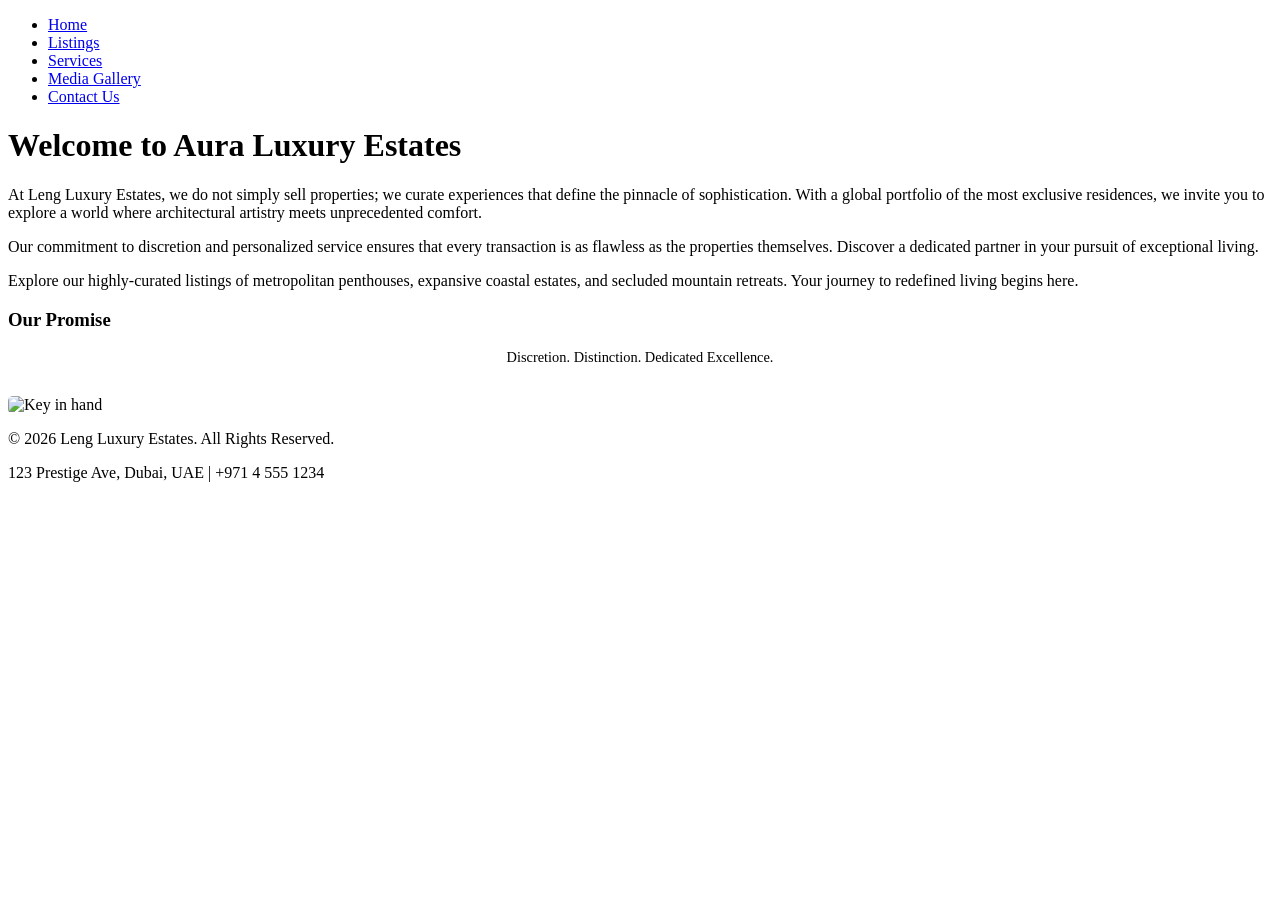
==== index.html @ ceaeecb3 "Refactor HTML structure and update metadata Updated the title and added a viewport meta tag. Changed" ====
<!DOCTYPE html>
<html lang="en">
<head>
    <meta charset="UTF-8">
    <meta name="viewport" content="width=device-width, initial-scale=1.0">
    <title> Leng Luxury Estates | Defined Living</title>
    <link rel="stylesheet" href="style.css">
</head>
<body>

    <nav>
        <ul>
            <li><a href="index.html">Home</a></li>
            <li><a href="listings.html">Listings</a></li>
            <li><a href="services.html">Services</a></li>
            <li><a href="gallery.html">Media Gallery</a></li>
            <li><a href="contact.html">Contact Us</a></li>
        </ul>
    </nav>

    <div class="header-banner"></div>

    <div class="main-container">
        <div class="two-column-layout">
            
            <div class="main-column">
                <h1>Welcome to Aura Luxury Estates</h1>
                
                <p class="formatted-paragraph">At Leng Luxury Estates, we do not simply sell properties; we curate experiences that define the pinnacle of sophistication. With a global portfolio of the most exclusive residences, we invite you to explore a world where architectural artistry meets unprecedented comfort.</p>
                <p class="formatted-paragraph">Our commitment to discretion and personalized service ensures that every transaction is as flawless as the properties themselves. Discover a dedicated partner in your pursuit of exceptional living.</p>
                
                <p class="formatted-paragraph">Explore our highly-curated listings of metropolitan penthouses, expansive coastal estates, and secluded mountain retreats. Your journey to redefined living begins here.</p>
            </div>
            
            <div class="sidebar-column">
                <h3>Our Promise</h3>
                <p style="color: var(--text-secondary); text-align: center; font-size: 0.9em;">Discretion. Distinction. Dedicated Excellence.</p>
                <img src="https://placehold.co/300x200/1a1a1a/c4a77d?text=Key+to+Aura" alt="Key in hand" style="width: 100%; border-radius: 5px; margin-top: 15px;">
            </div>
        </div>
    </div>

    <footer>
        <div class="footer-content">
            <p>&copy; 2026 Leng Luxury Estates. All Rights Reserved.</p>
            <p>123 Prestige Ave, Dubai, UAE | +971 4 555 1234</p>
        </div>
    </footer>

</body>
</html>
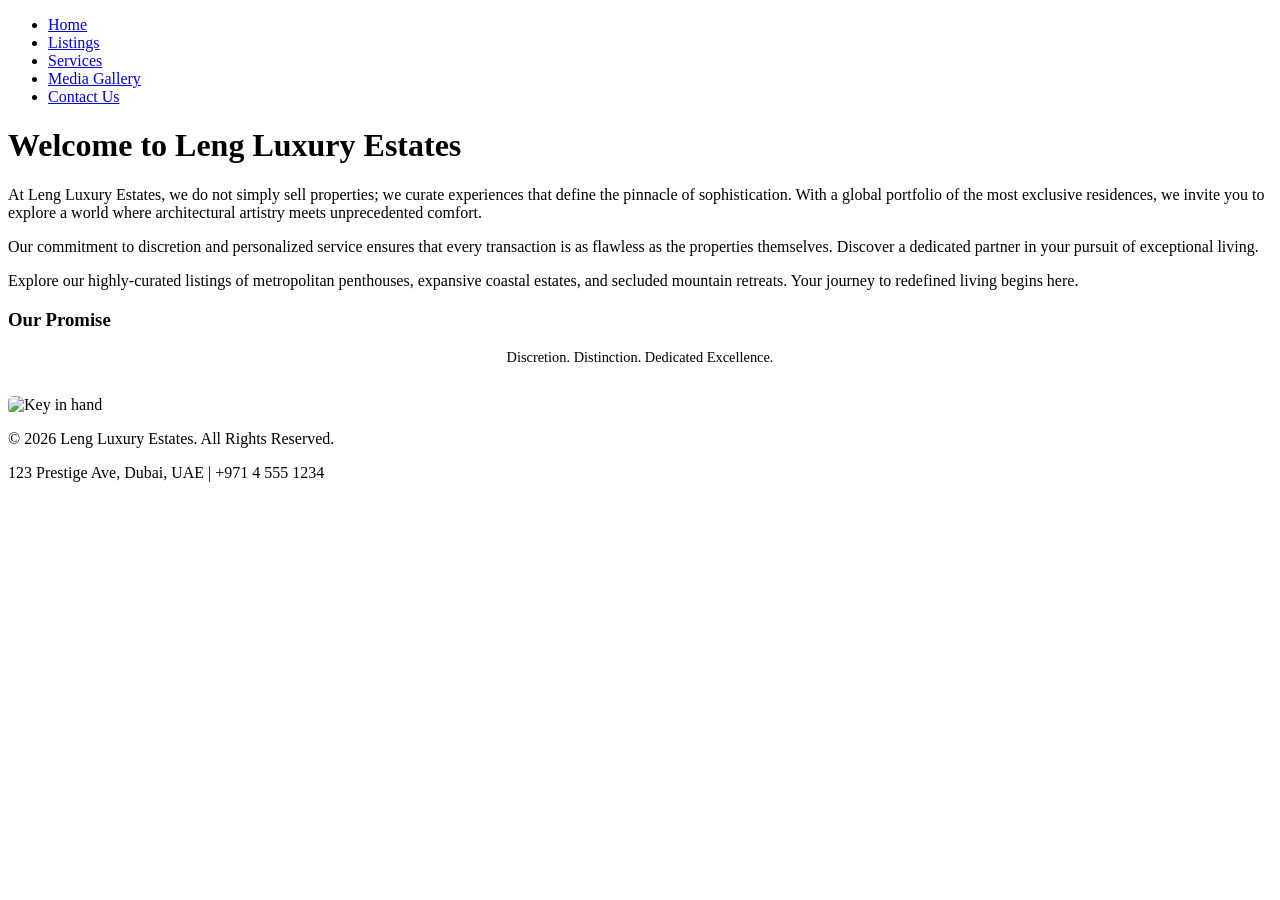
==== commit 0ead469e: "Update header text from 'Aura' to 'Leng' Luxury Estates" ====
--- a/index.html
+++ b/index.html
@@ -24,7 +24,7 @@
         <div class="two-column-layout">
             
             <div class="main-column">
-                <h1>Welcome to Aura Luxury Estates</h1>
+                <h1>Welcome to Leng Luxury Estates</h1>
                 
                 <p class="formatted-paragraph">At Leng Luxury Estates, we do not simply sell properties; we curate experiences that define the pinnacle of sophistication. With a global portfolio of the most exclusive residences, we invite you to explore a world where architectural artistry meets unprecedented comfort.</p>
                 <p class="formatted-paragraph">Our commitment to discretion and personalized service ensures that every transaction is as flawless as the properties themselves. Discover a dedicated partner in your pursuit of exceptional living.</p>
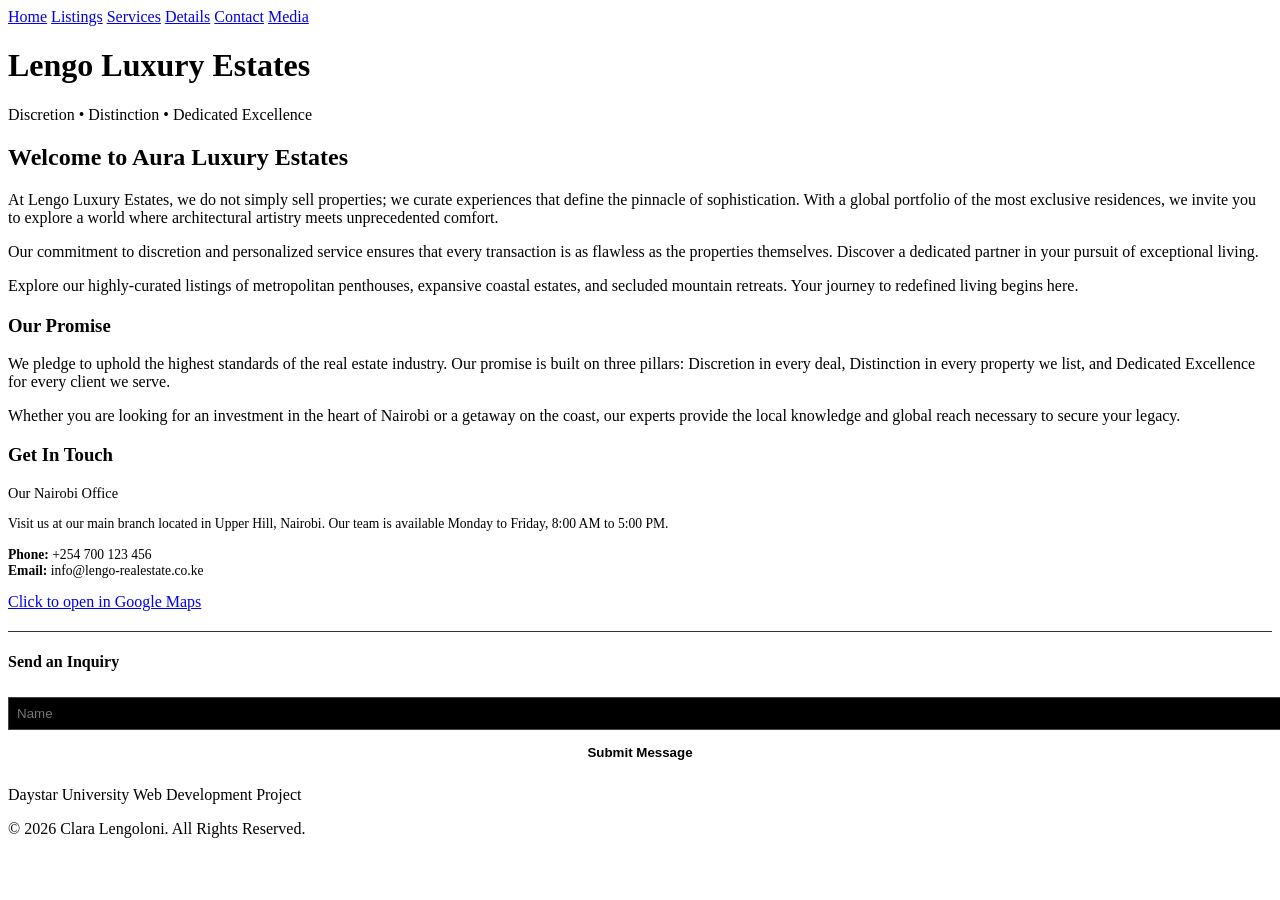
==== commit 0ed16b5d: "Refactor index.html for Lengo Luxury Estates Updated the title and navigation structure, modified he" ====
--- a/index.html
+++ b/index.html
@@ -3,55 +3,70 @@
 <head>
     <meta charset="UTF-8">
     <meta name="viewport" content="width=device-width, initial-scale=1.0">
-    <title> Leng Luxury Estates | Defined Living</title>
+    <title>Lengo Luxury Estates | Home</title>
     <link rel="stylesheet" href="style.css">
 </head>
 <body>
 
-    <nav>
-        <ul>
-            <li><a href="index.html">Home</a></li>
-            <li><a href="listings.html">Listings</a></li>
-            <li><a href="services.html">Services</a></li>
-            <li><a href="gallery.html">Media Gallery</a></li>
-            <li><a href="contact.html">Contact Us</a></li>
-        </ul>
+    <nav class="navbar">
+        <a href="index.html">Home</a>
+        <a href="listings.html">Listings</a>
+        <a href="services.html">Services</a>
+        <a href="gallery.html">Details</a> 
+        <a href="contact.html">Contact</a>
+        <a href="media.html">Media</a>
     </nav>
 
-    <div class="header-banner"></div>
+    <header class="hero-banner">
+        <h1>Lengo Luxury Estates</h1>
+        <p>Discretion • Distinction • Dedicated Excellence</p>
+    </header>
 
-    <div class="main-container">
-        <div class="two-column-layout">
+    <div class="container">
+        <div class="two-column">
             
-            <div class="main-column">
-                <h1>Welcome to Leng Luxury Estates</h1>
+            <main class="main-content">
+                <h2 style="color: var(--gold);">Welcome to Aura Luxury Estates</h2>
                 
-                <p class="formatted-paragraph">At Leng Luxury Estates, we do not simply sell properties; we curate experiences that define the pinnacle of sophistication. With a global portfolio of the most exclusive residences, we invite you to explore a world where architectural artistry meets unprecedented comfort.</p>
-                <p class="formatted-paragraph">Our commitment to discretion and personalized service ensures that every transaction is as flawless as the properties themselves. Discover a dedicated partner in your pursuit of exceptional living.</p>
+                <p class="prose">At Lengo Luxury Estates, we do not simply sell properties; we curate experiences that define the pinnacle of sophistication. With a global portfolio of the most exclusive residences, we invite you to explore a world where architectural artistry meets unprecedented comfort.</p>
                 
-                <p class="formatted-paragraph">Explore our highly-curated listings of metropolitan penthouses, expansive coastal estates, and secluded mountain retreats. Your journey to redefined living begins here.</p>
-            </div>
-            
-            <div class="sidebar-column">
-                <h3>Our Promise</h3>
-                <p style="color: var(--text-secondary); text-align: center; font-size: 0.9em;">Discretion. Distinction. Dedicated Excellence.</p>
-                <img src="https://placehold.co/300x200/1a1a1a/c4a77d?text=Key+to+Aura" alt="Key in hand" style="width: 100%; border-radius: 5px; margin-top: 15px;">
-            </div>
+                <p class="prose">Our commitment to discretion and personalized service ensures that every transaction is as flawless as the properties themselves. Discover a dedicated partner in your pursuit of exceptional living.</p>
+                
+                <p class="prose">Explore our highly-curated listings of metropolitan penthouses, expansive coastal estates, and secluded mountain retreats. Your journey to redefined living begins here.</p>
+                
+                <h3 style="color: var(--gold); margin-top: 20px;">Our Promise</h3>
+                <p class="prose">We pledge to uphold the highest standards of the real estate industry. Our promise is built on three pillars: Discretion in every deal, Distinction in every property we list, and Dedicated Excellence for every client we serve.</p>
+                
+                <p class="prose">Whether you are looking for an investment in the heart of Nairobi or a getaway on the coast, our experts provide the local knowledge and global reach necessary to secure your legacy.</p>
+            </main>
+
+            <aside class="sidebar">
+                <div class="card">
+                    <h3>Get In Touch</h3>
+                    <p style="font-size: 0.9rem; color: var(--gold);">Our Nairobi Office</p>
+                    <p style="font-size: 0.85rem; margin-bottom: 15px;">Visit us at our main branch located in Upper Hill, Nairobi. Our team is available Monday to Friday, 8:00 AM to 5:00 PM.</p>
+                    
+                    <p style="font-size: 0.85rem;"><strong>Phone:</strong> +254 700 123 456<br>
+                    <strong>Email:</strong> info@lengo-realestate.co.ke</p>
+                    
+                    <a href="https://maps.google.com" class="cta-link">Click to open in Google Maps</a>
+                    
+                    <hr style="margin: 20px 0; border: 0; border-top: 1px solid #333;">
+                    
+                    <h4>Send an Inquiry</h4>
+                    <form>
+                        <input type="text" placeholder="Name" style="width:100%; padding:8px; margin:5px 0; background:#000; border:1px solid #444; color:white;">
+                        <button type="submit" style="width:100%; background:var(--gold); border:none; padding:10px; cursor:pointer; font-weight:bold;">Submit Message</button>
+                    </form>
+                </div>
+            </aside>
         </div>
     </div>
 
     <footer>
-        <div class="footer-content">
-            <p>&copy; 2026 Leng Luxury Estates. All Rights Reserved.</p>
-            <p>123 Prestige Ave, Dubai, UAE | +971 4 555 1234</p>
-        </div>
+        <p>Daystar University Web Development Project</p>
+        <p>© 2026 Clara Lengoloni. All Rights Reserved.</p>
     </footer>
 
 </body>
 </html>
-    
-     
-
-     
-     
-           
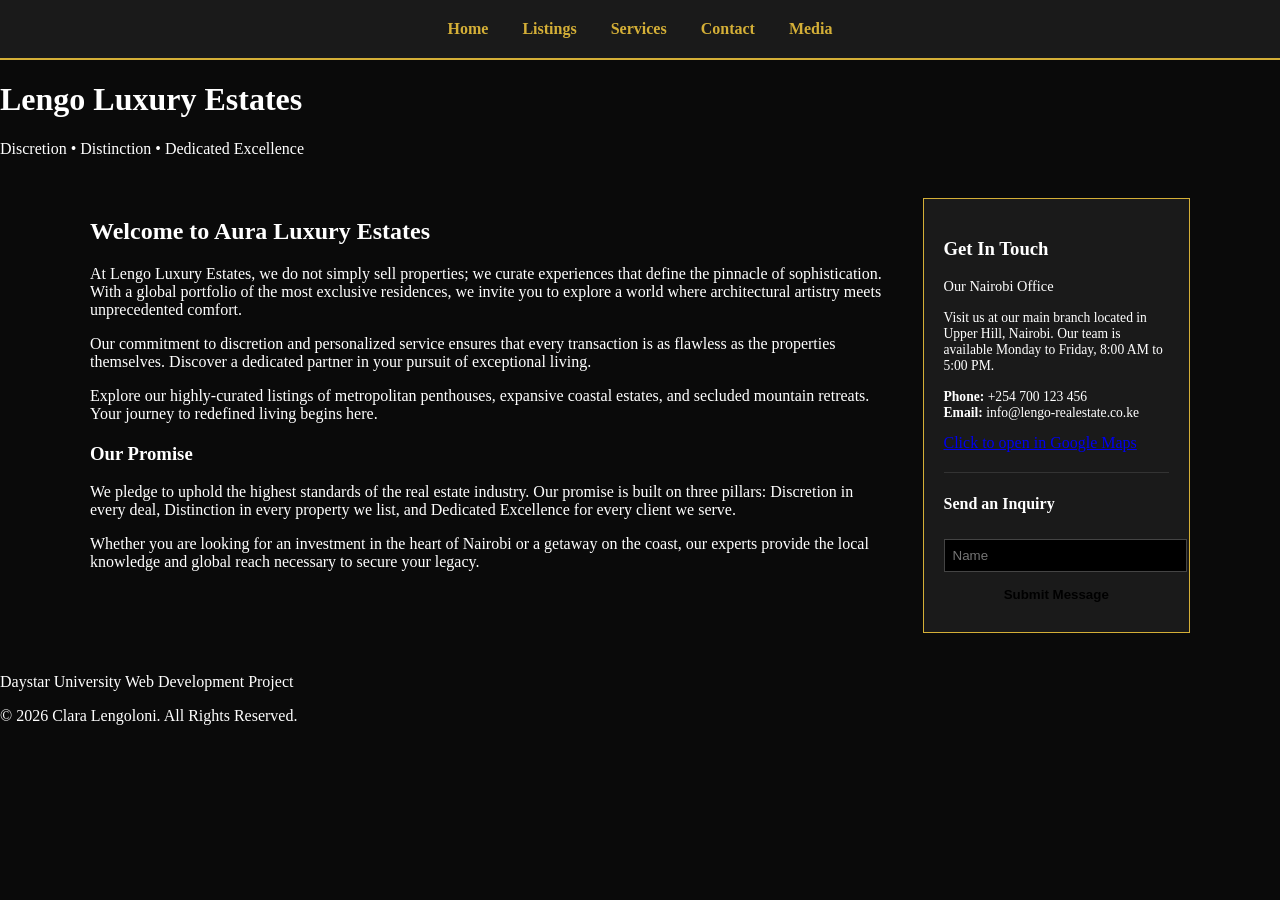
==== commit 47490f6d: "Remove 'Details' link from navigation" ====
--- a/index.html
+++ b/index.html
@@ -12,7 +12,6 @@
         <a href="index.html">Home</a>
         <a href="listings.html">Listings</a>
         <a href="services.html">Services</a>
-        <a href="gallery.html">Details</a> 
         <a href="contact.html">Contact</a>
         <a href="media.html">Media</a>
     </nav>
--- a/style.css
+++ b/style.css
@@ -0,0 +1,119 @@
+/* Add this to your style.css file to get the Luxury Look */
+body {
+    background-color: #0a0a0a; /* Deep Black Background */
+    color: #ffffff;           /* White Text */
+    font-family: 'Georgia', serif;
+    margin: 0;
+}
+
+.navbar {
+    background: #1a1a1a;
+    border-bottom: 2px solid #d4af37; /* Gold Border */
+    padding: 20px;
+    text-align: center;
+}
+
+.navbar a {
+    color: #d4af37; /* Gold Menu Links */
+    text-decoration: none;
+    margin: 0 15px;
+    font-weight: bold;
+}
+
+.two-column {
+    display: flex; /* This makes it look like a website layout */
+    gap: 40px;
+    max-width: 1100px;
+    margin: 40px auto;
+}
+
+.card {
+    background: #1a1a1a;
+    border: 1px solid #d4af37;
+    padding: 20px;
+}
+   /* --- Table Styling for Requirement 3 --- */
+table.luxury-table {
+    width: 100%; /* Makes it Full-length */
+    border-collapse: collapse;
+    margin-bottom: 30px;
+    background: var(--dark-grey);
+    border: 1px solid #333;
+}
+
+table.luxury-table th {
+    background-color: var(--gold);
+    color: #000;
+    padding: 15px;
+    text-align: left;
+    text-transform: uppercase;
+    font-size: 0.9rem;
+}
+
+table.luxury-table td {
+    padding: 15px;
+    border-bottom: 1px solid #333;
+    color: #ccc;
+}
+
+table.luxury-table tr:hover {
+    background-color: #222; /* Adds a subtle hover effect */
+}
+
+/* Ensure the layout stays in 2 columns */
+.two-column {
+    display: flex;
+    gap: 30px;
+}
+/* --- Contact Form Styling --- */
+.luxury-form {
+    display: flex;
+    flex-direction: column;
+}
+
+.form-group {
+    margin-bottom: 15px;
+}
+
+.form-group label {
+    display: block;
+    color: var(--gold);
+    font-size: 0.8rem;
+    margin-bottom: 5px;
+    text-transform: uppercase;
+}
+
+.form-group input, .form-group textarea {
+    width: 100%;
+    padding: 12px;
+    background-color: #000;
+    border: 1px solid #333;
+    color: #fff;
+    font-family: inherit;
+    border-radius: 4px;
+}
+
+.form-group input:focus, .form-group textarea:focus {
+    border-color: var(--gold);
+    outline: none;
+}
+
+.submit-btn {
+    background-color: var(--gold);
+    color: #000;
+    border: none;
+    padding: 15px;
+    font-weight: bold;
+    text-transform: uppercase;
+    cursor: pointer;
+    transition: background 0.3s ease;
+}
+
+.submit-btn:hover {
+    background-color: #b8972f;
+}
+
+.main-content { flex: 3; }
+.sidebar { flex: 1; }
+   
+
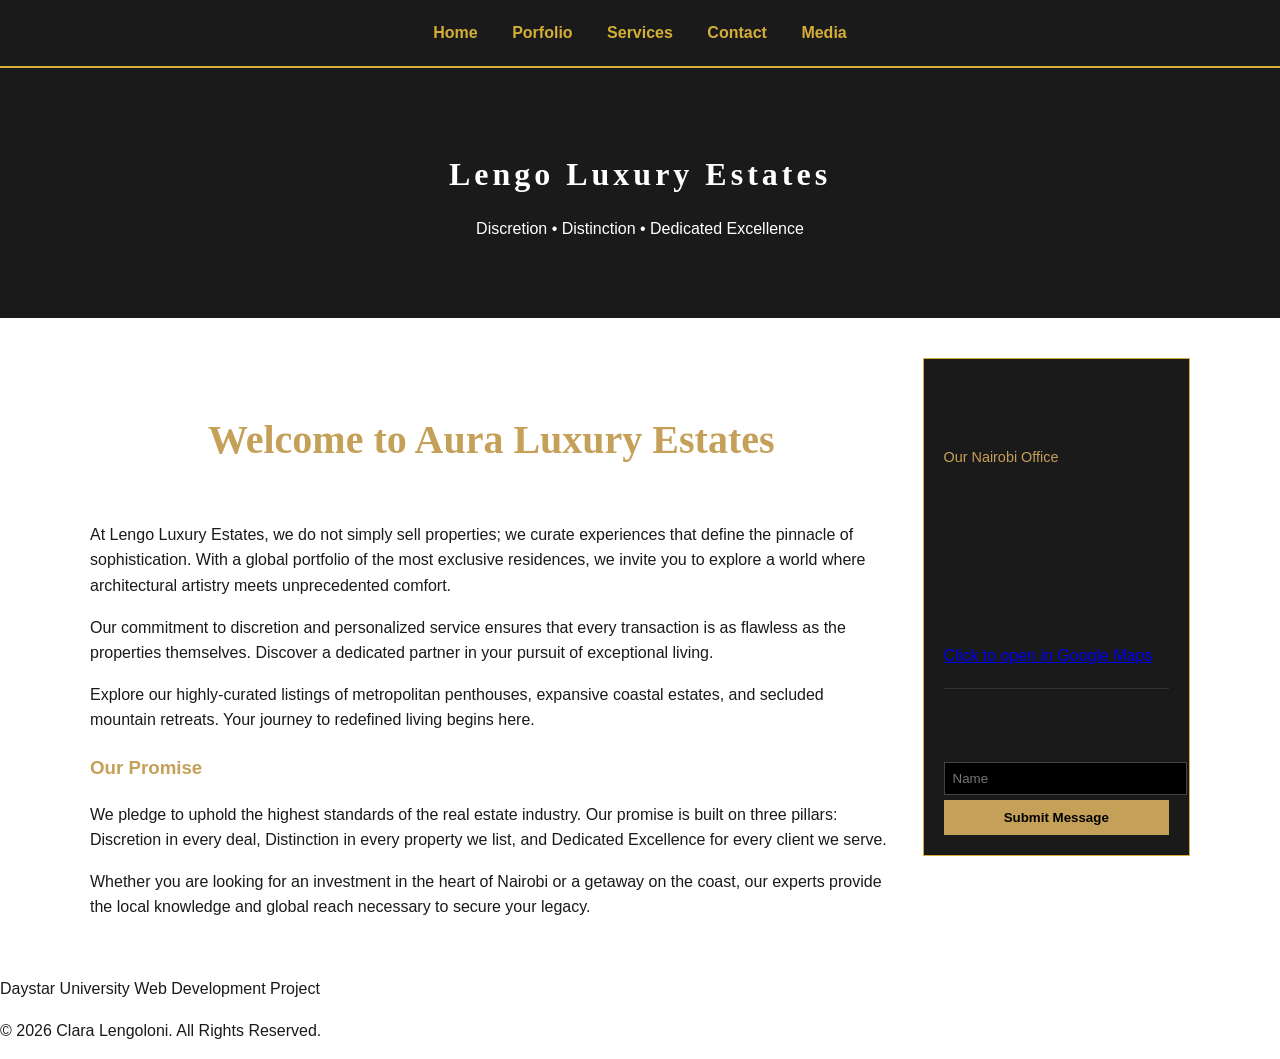
==== commit 90f442e9: "Update index.html" ====
--- a/index.html
+++ b/index.html
@@ -10,7 +10,7 @@
 
     <nav class="navbar">
         <a href="index.html">Home</a>
-        <a href="listings.html">Listings</a>
+        <a href="Portfolio.html">Porfolio</a>
         <a href="services.html">Services</a>
         <a href="contact.html">Contact</a>
         <a href="media.html">Media</a>
--- a/style.css
+++ b/style.css
@@ -112,8 +112,196 @@
 .submit-btn:hover {
     background-color: #b8972f;
 }
+:root {
+    --gold: #c5a059;
+    --dark: #1a1a1a;
+    --light: #f4f4f4;
+}
+
+body {
+    font-family: 'Montserrat', sans-serif;
+    margin: 0;
+    background-color: white;
+    color: var(--dark);
+    line-height: 1.6;
+}
+
+header {
+    text-align: center;
+    padding: 60px 20px;
+    background-color: var(--dark);
+    color: white;
+}
+
+h1 {
+    font-family: 'Playfair Display', serif;
+    letter-spacing: 4px;
+    margin-bottom: 10px;
+}
+
+.subtitle {
+    color: var(--gold);
+    text-transform: uppercase;
+    font-size: 0.9rem;
+    letter-spacing: 2px;
+}
+
+h2 {
+    text-align: center;
+    font-family: 'Playfair Display', serif;
+    font-size: 2.5rem;
+    margin: 50px 0;
+}
+
+/* Property Cards */
+.property-grid {
+    display: flex;
+    justify-content: center;
+    gap: 30px;
+    padding: 0 5%;
+    flex-wrap: wrap;
+}
+
+.property-card {
+    flex: 1;
+    min-width: 350px;
+    max-width: 500px;
+    background: var(--light);
+    border-bottom: 4px solid var(--gold);
+    transition: transform 0.3s ease;
+}
+
+.property-card:hover {
+    transform: translateY(-10px);
+}
+
+.image-container img {
+    width: 100%;
+    height: 300px;
+    object-fit: cover;
+}
+
+.property-info {
+    padding: 25px;
+}
+
+.property-info h3 {
+    font-family: 'Playfair Display', serif;
+    color: var(--dark);
+}
+
+/* Amenities Section */
+.amenities {
+    background-color: var(--dark);
+    color: white;
+    padding: 60px 10%;
+    margin-top: 50px;
+}
+
+.amenities h2 {
+    color: var(--gold);
+}
+
+.amenities-grid {
+    display: grid;
+    grid-template-columns: repeat(auto-fit, minmax(200px, 1fr));
+    gap: 40px;
+    text-align: center;
+}
+
+.amenity-item h4 {
+    color: var(--gold);
+    text-transform: uppercase;
+    margin-bottom: 15px;
+}
+
+ul {
+    list-style: none;
+    padding: 0;
+}
+
+li {
+    margin-bottom: 8px;
+    font-size: 0.9rem;
+}
 
 .main-content { flex: 3; }
 .sidebar { flex: 1; }
+
+/* Media Page Styles */
+.media-nav {
+    display: flex;
+    justify-content: space-between;
+    align-items: center;
+    padding: 20px 5%;
+    background: #1a1a1a;
+    color: white;
+}
+
+.media-nav a {
+    color: #c5a059;
+    text-decoration: none;
+    font-size: 0.9rem;
+}
+
+.gallery-section {
+    padding: 60px 5%;
+    text-align: center;
+}
+
+.dark-bg {
+    background-color: #111;
+}
+
+.category-title {
+    font-family: 'Playfair Display', serif;
+    font-size: 2rem;
+    margin-bottom: 40px;
+}
+
+.gold-text { color: #c5a059; }
+
+/* 5-Column Image Grid */
+.image-grid {
+    display: grid;
+    grid-template-columns: repeat(auto-fit, minmax(250px, 1fr));
+    gap: 15px;
+}
+
+.image-grid img {
+    width: 100%;
+    height: 400px;
+    object-fit: cover;
+    filter: grayscale(30%);
+    transition: 0.4s;
+}
+
+.image-grid img:hover {
+    filter: grayscale(0%);
+    transform: scale(1.02);
+}
+
+/* Video Grid */
+.video-grid {
+    display: grid;
+    grid-template-columns: repeat(auto-fit, minmax(300px, 1fr));
+    gap: 20px;
+}
+
+.video-container {
+    position: relative;
+    padding-bottom: 56.25%; /* 16:9 Aspect Ratio */
+    height: 0;
+    overflow: hidden;
+}
+
+.video-container iframe {
+    position: absolute;
+    top: 0;
+    left: 0;
+    width: 100%;
+    height: 100%;
+    border: 2px solid #c5a059;
+}
    
 
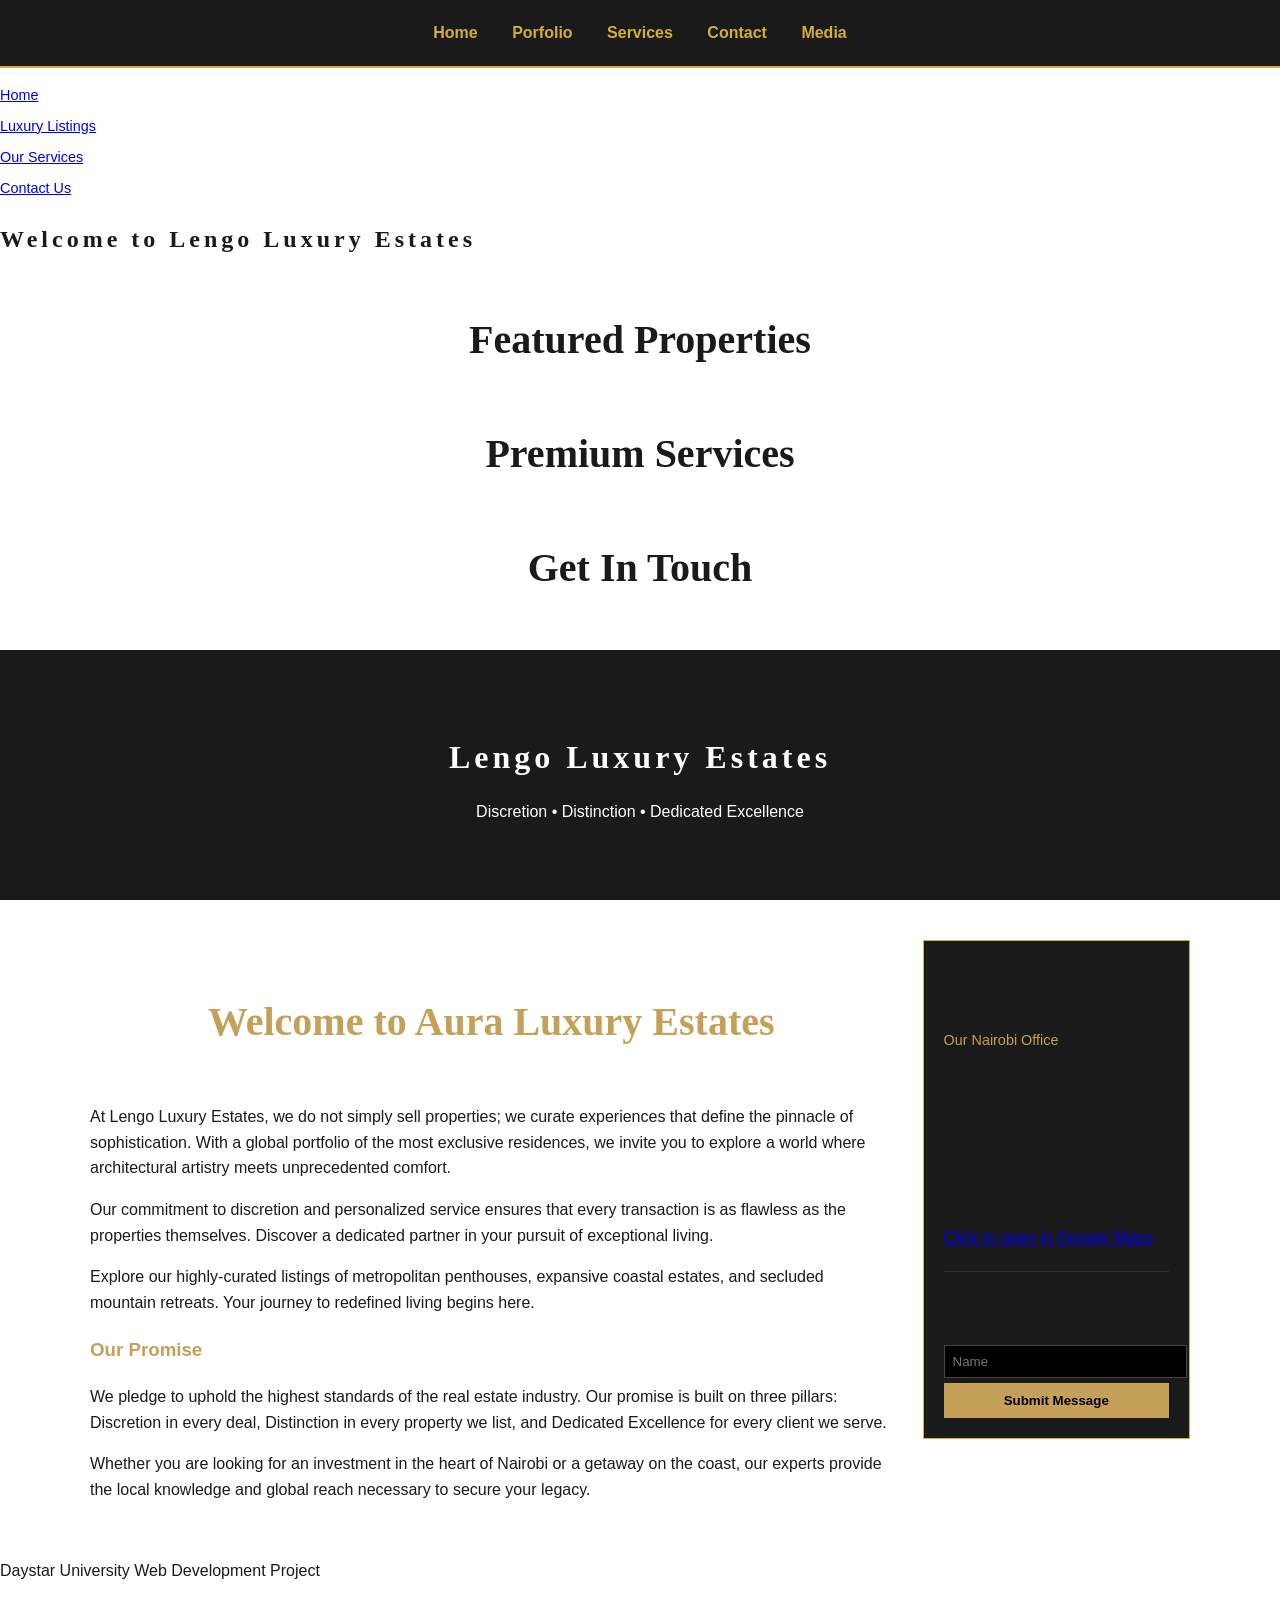
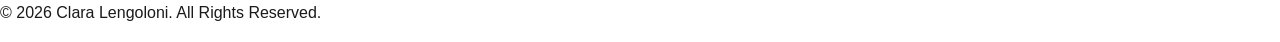
==== commit 6f6b9de4: "Update index.html" ====
--- a/index.html
+++ b/index.html
@@ -15,6 +15,30 @@
         <a href="contact.html">Contact</a>
         <a href="media.html">Media</a>
     </nav>
+    <nav>
+    <ul>
+        <li><a href="#home">Home</a></li>
+        <li><a href="#listings">Luxury Listings</a></li>
+        <li><a href="#services">Our Services</a></li>
+        <li><a href="#contact">Contact Us</a></li>
+    </ul>
+</nav>
+
+<section id="home">
+    <h1>Welcome to Lengo Luxury Estates</h1>
+</section>
+
+<section id="listings">
+    <h2>Featured Properties</h2>
+    </section>
+
+<section id="services">
+    <h2>Premium Services</h2>
+</section>
+
+<section id="contact">
+    <h2>Get In Touch</h2>
+</section>
 
     <header class="hero-banner">
         <h1>Lengo Luxury Estates</h1>
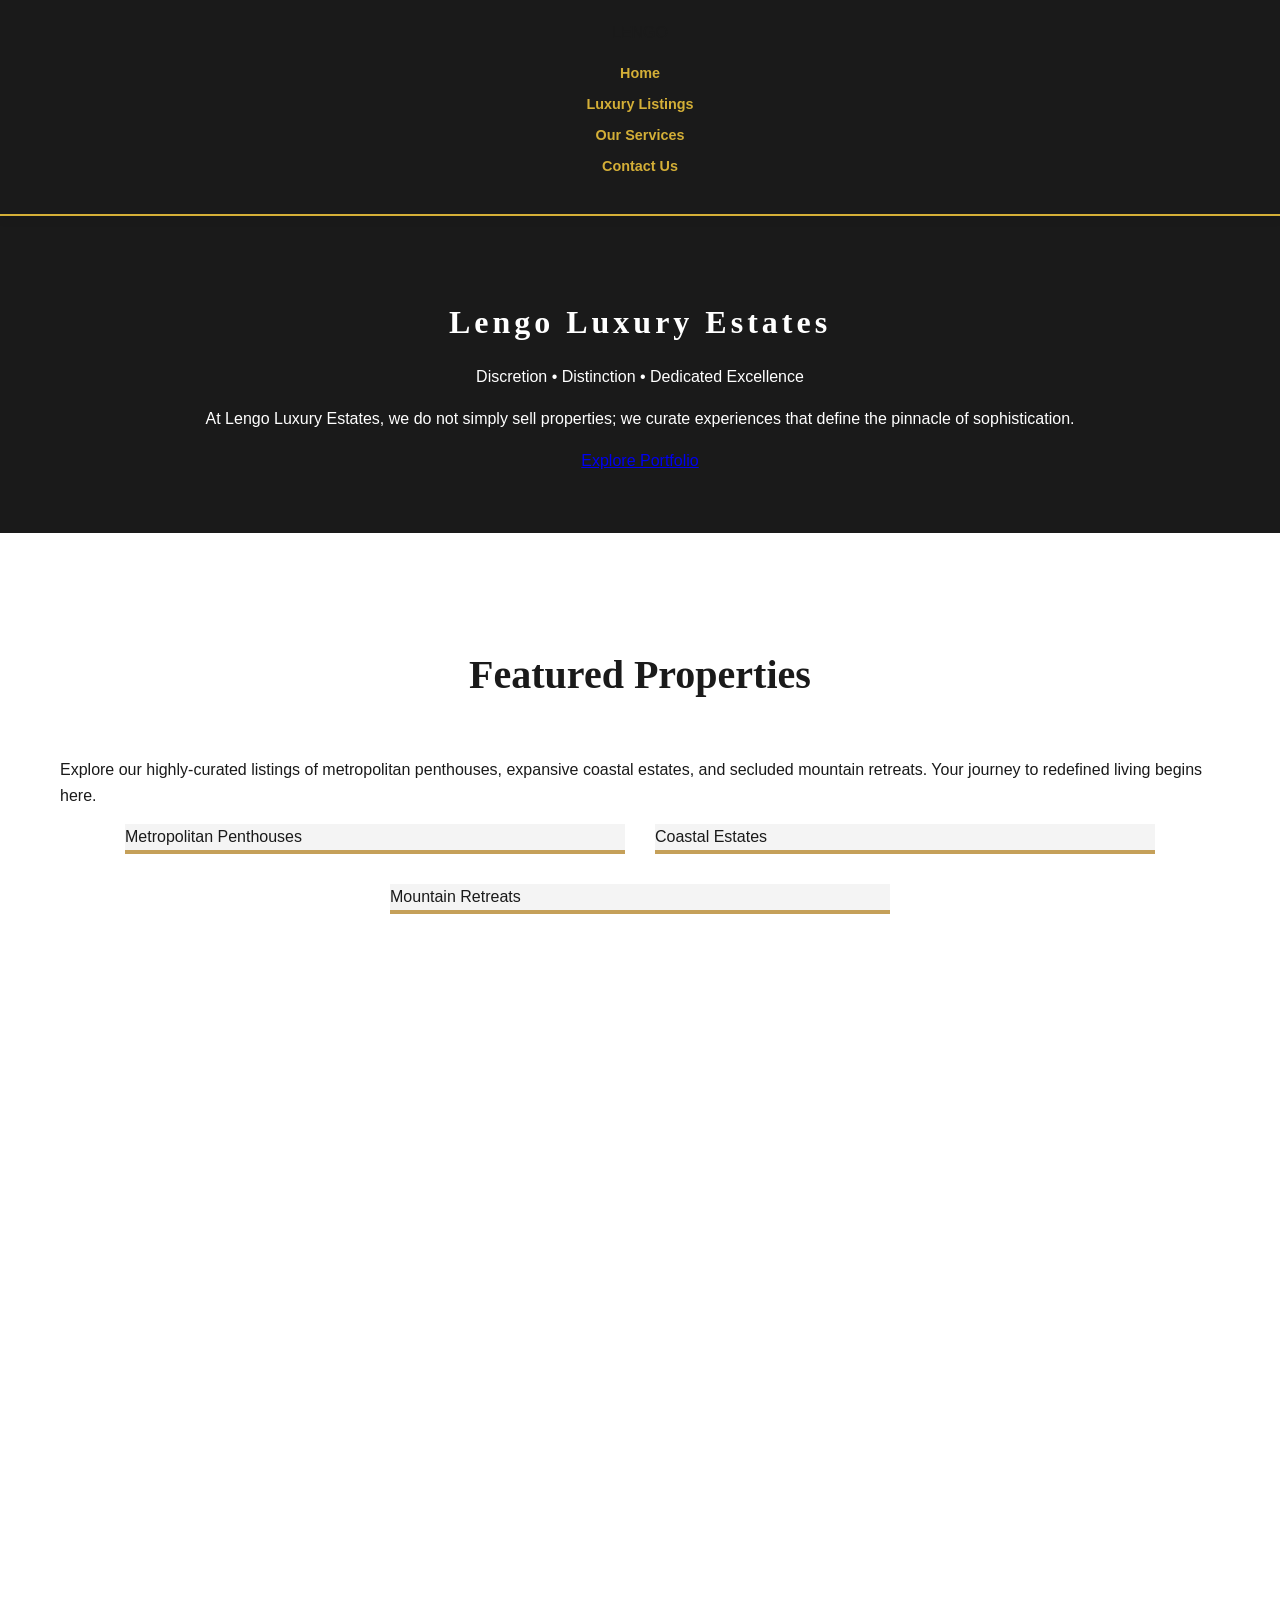
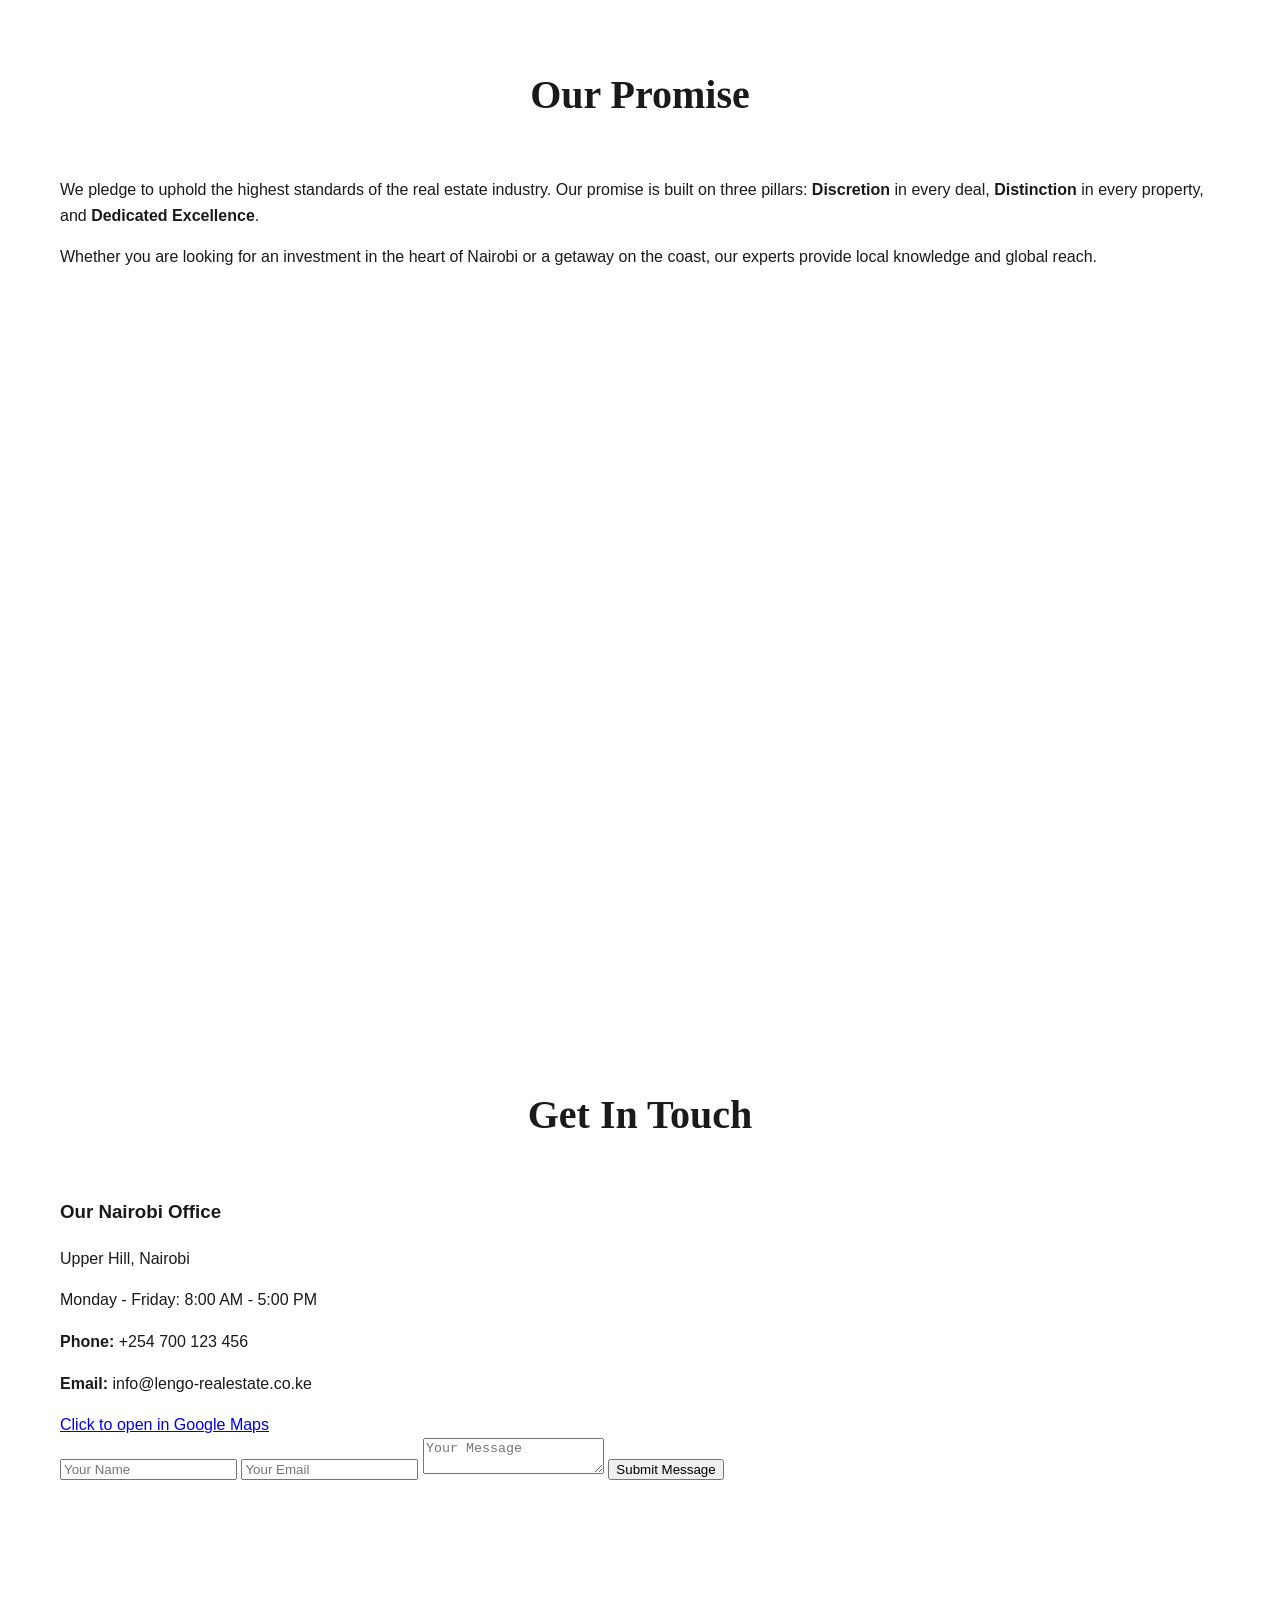
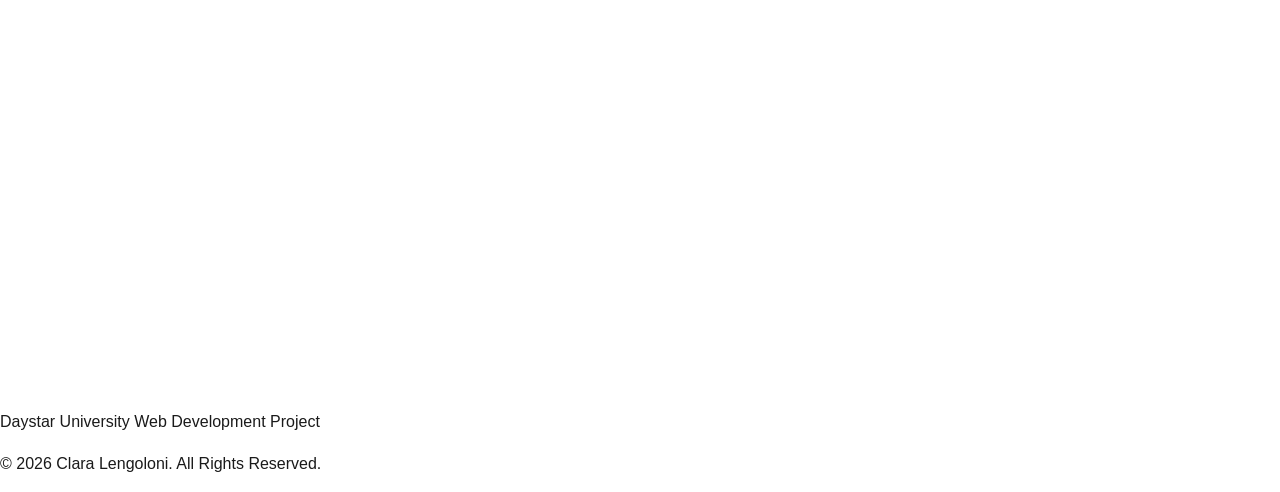
==== commit 5f8c1809: "Update index.html" ====
--- a/index.html
+++ b/index.html
@@ -3,93 +3,82 @@
 <head>
     <meta charset="UTF-8">
     <meta name="viewport" content="width=device-width, initial-scale=1.0">
-    <title>Lengo Luxury Estates | Home</title>
+    <title>Lengo Luxury Estates | Distinction & Excellence</title>
     <link rel="stylesheet" href="style.css">
 </head>
 <body>
 
     <nav class="navbar">
-        <a href="index.html">Home</a>
-        <a href="Portfolio.html">Porfolio</a>
-        <a href="services.html">Services</a>
-        <a href="contact.html">Contact</a>
-        <a href="media.html">Media</a>
+        <div class="logo">LENGO</div>
+        <ul class="nav-links">
+            <li><a href="#home">Home</a></li>
+            <li><a href="#listings">Luxury Listings</a></li>
+            <li><a href="#services">Our Services</a></li>
+            <li><a href="#contact">Contact Us</a></li>
+        </ul>
     </nav>
-    <nav>
-    <ul>
-        <li><a href="#home">Home</a></li>
-        <li><a href="#listings">Luxury Listings</a></li>
-        <li><a href="#services">Our Services</a></li>
-        <li><a href="#contact">Contact Us</a></li>
-    </ul>
-</nav>
 
-<section id="home">
-    <h1>Welcome to Lengo Luxury Estates</h1>
-</section>
+    <header id="home" class="hero">
+        <div class="hero-content">
+            <h1>Lengo Luxury Estates</h1>
+            <p class="tagline">Discretion • Distinction • Dedicated Excellence</p>
+            <p>At Lengo Luxury Estates, we do not simply sell properties; we curate experiences that define the pinnacle of sophistication.</p>
+            <a href="#listings" class="btn">Explore Portfolio</a>
+        </div>
+    </header>
 
-<section id="listings">
-    <h2>Featured Properties</h2>
+    <section id="listings" class="content-section">
+        <div class="container">
+            <h2>Featured Properties</h2>
+            <p>Explore our highly-curated listings of metropolitan penthouses, expansive coastal estates, and secluded mountain retreats. Your journey to redefined living begins here.</p>
+            
+            <div class="property-grid">
+                <div class="property-card">Metropolitan Penthouses</div>
+                <div class="property-card">Coastal Estates</div>
+                <div class="property-card">Mountain Retreats</div>
+            </div>
+        </div>
     </section>
 
-<section id="services">
-    <h2>Premium Services</h2>
-</section>
+    <section id="services" class="content-section bg-light">
+        <div class="container">
+            <h2>Our Promise</h2>
+            <p>We pledge to uphold the highest standards of the real estate industry. Our promise is built on three pillars: <strong>Discretion</strong> in every deal, <strong>Distinction</strong> in every property, and <strong>Dedicated Excellence</strong>.</p>
+            <p>Whether you are looking for an investment in the heart of Nairobi or a getaway on the coast, our experts provide local knowledge and global reach.</p>
+        </div>
+    </section>
 
-<section id="contact">
-    <h2>Get In Touch</h2>
-</section>
-
-    <header class="hero-banner">
-        <h1>Lengo Luxury Estates</h1>
-        <p>Discretion • Distinction • Dedicated Excellence</p>
-    </header>
-
-    <div class="container">
-        <div class="two-column">
-            
-            <main class="main-content">
-                <h2 style="color: var(--gold);">Welcome to Aura Luxury Estates</h2>
-                
-                <p class="prose">At Lengo Luxury Estates, we do not simply sell properties; we curate experiences that define the pinnacle of sophistication. With a global portfolio of the most exclusive residences, we invite you to explore a world where architectural artistry meets unprecedented comfort.</p>
-                
-                <p class="prose">Our commitment to discretion and personalized service ensures that every transaction is as flawless as the properties themselves. Discover a dedicated partner in your pursuit of exceptional living.</p>
-                
-                <p class="prose">Explore our highly-curated listings of metropolitan penthouses, expansive coastal estates, and secluded mountain retreats. Your journey to redefined living begins here.</p>
-                
-                <h3 style="color: var(--gold); margin-top: 20px;">Our Promise</h3>
-                <p class="prose">We pledge to uphold the highest standards of the real estate industry. Our promise is built on three pillars: Discretion in every deal, Distinction in every property we list, and Dedicated Excellence for every client we serve.</p>
-                
-                <p class="prose">Whether you are looking for an investment in the heart of Nairobi or a getaway on the coast, our experts provide the local knowledge and global reach necessary to secure your legacy.</p>
-            </main>
-
-            <aside class="sidebar">
-                <div class="card">
-                    <h3>Get In Touch</h3>
-                    <p style="font-size: 0.9rem; color: var(--gold);">Our Nairobi Office</p>
-                    <p style="font-size: 0.85rem; margin-bottom: 15px;">Visit us at our main branch located in Upper Hill, Nairobi. Our team is available Monday to Friday, 8:00 AM to 5:00 PM.</p>
-                    
-                    <p style="font-size: 0.85rem;"><strong>Phone:</strong> +254 700 123 456<br>
-                    <strong>Email:</strong> info@lengo-realestate.co.ke</p>
-                    
-                    <a href="https://maps.google.com" class="cta-link">Click to open in Google Maps</a>
-                    
-                    <hr style="margin: 20px 0; border: 0; border-top: 1px solid #333;">
-                    
-                    <h4>Send an Inquiry</h4>
-                    <form>
-                        <input type="text" placeholder="Name" style="width:100%; padding:8px; margin:5px 0; background:#000; border:1px solid #444; color:white;">
-                        <button type="submit" style="width:100%; background:var(--gold); border:none; padding:10px; cursor:pointer; font-weight:bold;">Submit Message</button>
-                    </form>
+    <section id="contact" class="content-section">
+        <div class="container">
+            <h2>Get In Touch</h2>
+            <div class="contact-flex">
+                <div class="contact-info">
+                    <h3>Our Nairobi Office</h3>
+                    <p>Upper Hill, Nairobi</p>
+                    <p>Monday - Friday: 8:00 AM - 5:00 PM</p>
+                    <p><strong>Phone:</strong> +254 700 123 456</p>
+                    <p><strong>Email:</strong> info@lengo-realestate.co.ke</p>
+                    <a href="#" class="map-link">Click to open in Google Maps</a>
                 </div>
-            </aside>
+                <div class="contact-form">
+                    <input type="text" placeholder="Your Name">
+                    <input type="email" placeholder="Your Email">
+                    <textarea placeholder="Your Message"></textarea>
+                    <button class="btn">Submit Message</button>
+                </div>
+            </div>
         </div>
-    </div>
+    </section>
 
     <footer>
         <p>Daystar University Web Development Project</p>
-        <p>© 2026 Clara Lengoloni. All Rights Reserved.</p>
+        <p>&copy; 2026 Clara Lengoloni. All Rights Reserved.</p>
     </footer>
 
 </body>
 </html>
+       
+
+   
+                
+
--- a/style.css
+++ b/style.css
@@ -303,5 +303,20 @@
     height: 100%;
     border: 2px solid #c5a059;
 }
+html {
+    scroll-behavior: smooth;
+}
+
+section {
+    min-height: 100vh; /* This makes each section fill the screen */
+    padding: 60px;
+}
+nav {
+    position: sticky;
+    top: 0;
+    background-color: #ffffff; 
+    z-index: 1000; /* Keeps it above the images */
+    box-shadow: 0 2px 10px rgba(0,0,0,0.1);
+}
    
 
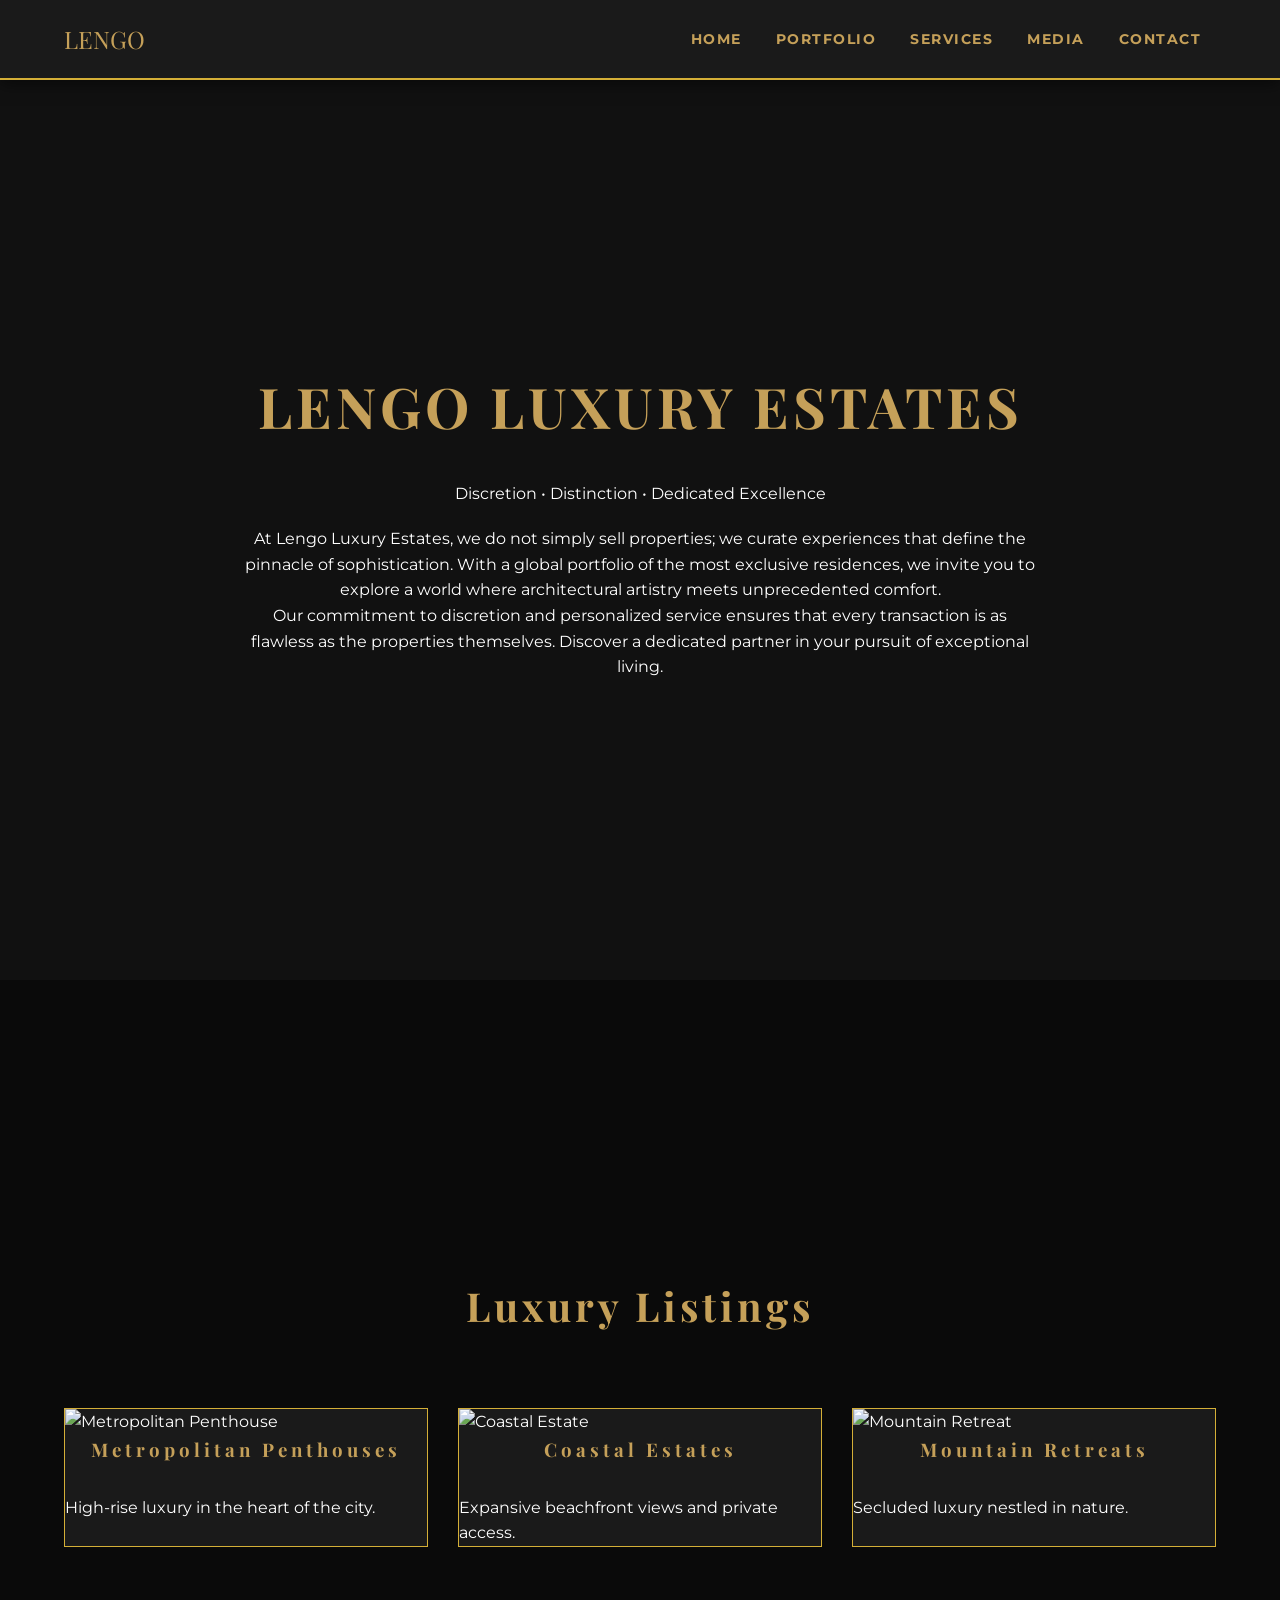
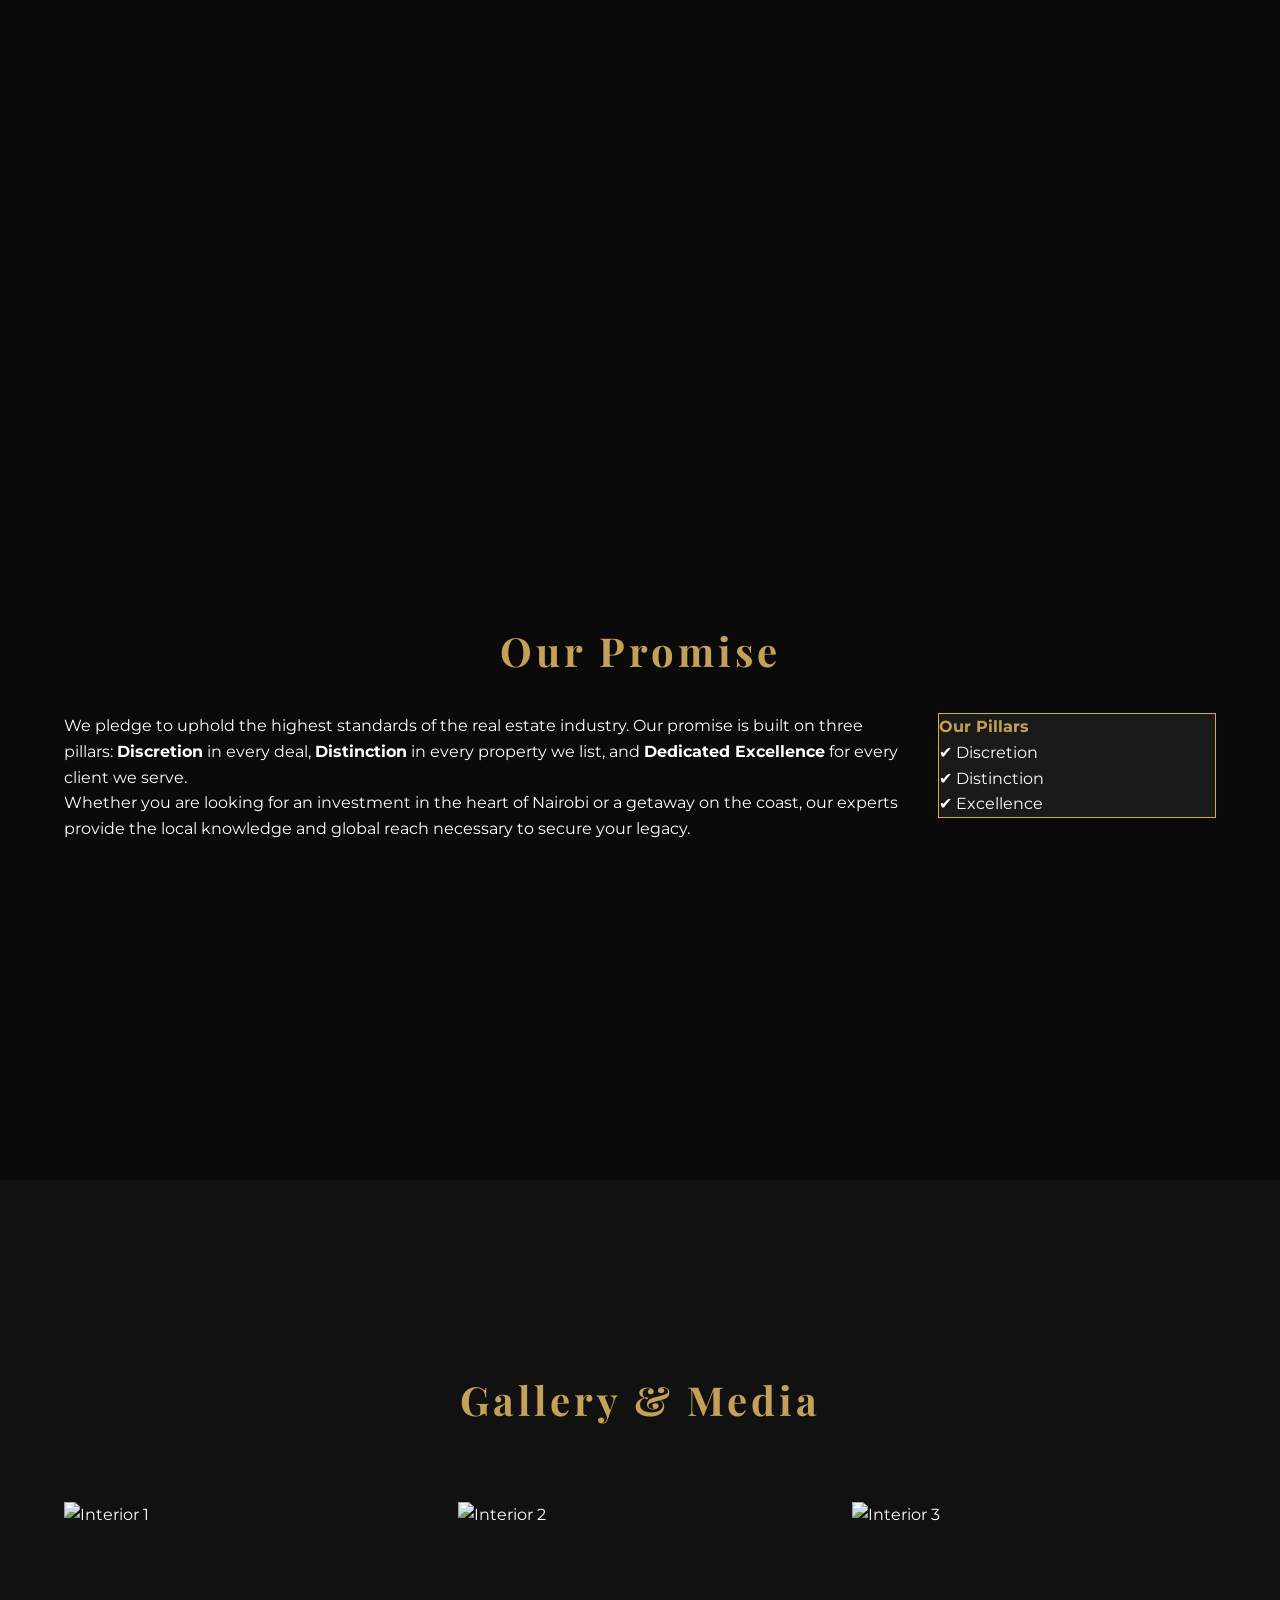
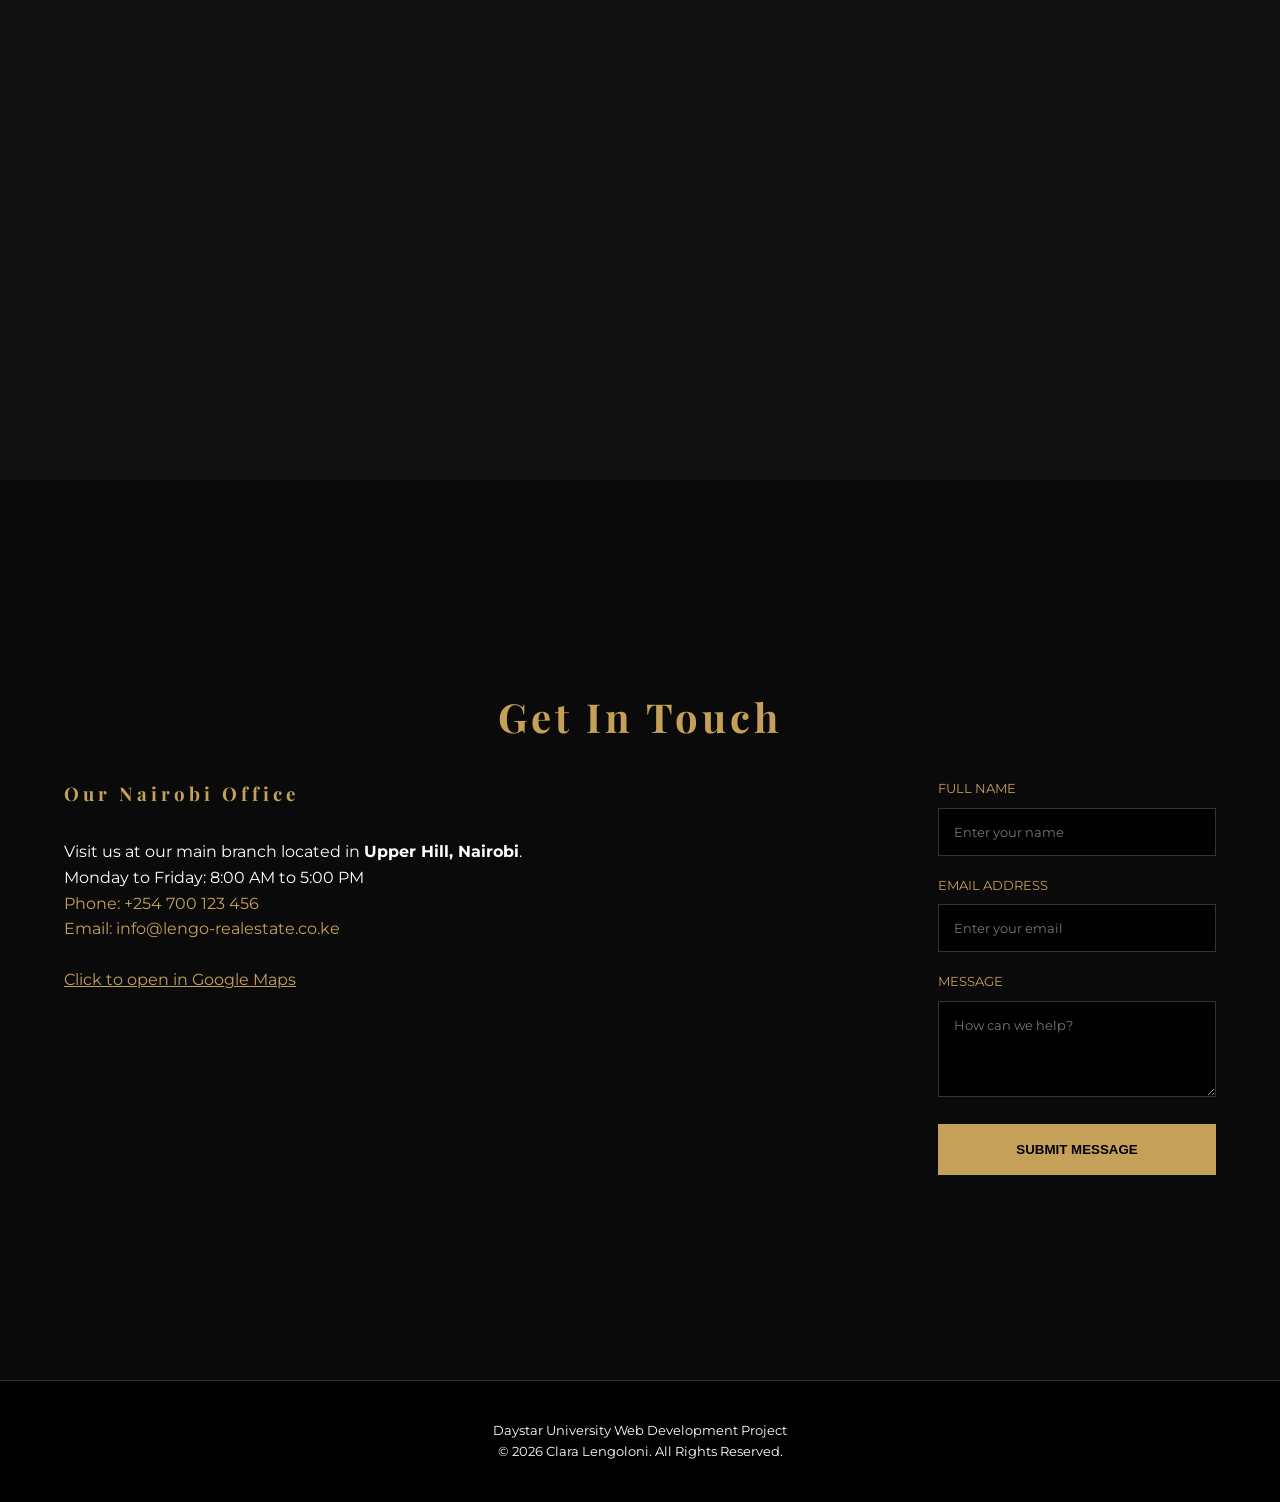
==== commit 4a27e22d: "Update index.html" ====
--- a/index.html
+++ b/index.html
@@ -3,82 +3,132 @@
 <head>
     <meta charset="UTF-8">
     <meta name="viewport" content="width=device-width, initial-scale=1.0">
-    <title>Lengo Luxury Estates | Distinction & Excellence</title>
+    <title>Lengo Luxury Estates | Discretion • Distinction</title>
     <link rel="stylesheet" href="style.css">
+    <link href="https://fonts.googleapis.com/css2?family=Montserrat:wght@400;700&family=Playfair+Display:wght@700&display=swap" rel="stylesheet">
 </head>
 <body>
 
-    <nav class="navbar">
-        <div class="logo">LENGO</div>
-        <ul class="nav-links">
-            <li><a href="#home">Home</a></li>
-            <li><a href="#listings">Luxury Listings</a></li>
-            <li><a href="#services">Our Services</a></li>
-            <li><a href="#contact">Contact Us</a></li>
-        </ul>
+    <nav>
+        <div class="logo" style="color: #c5a059; font-family: 'Playfair Display'; font-size: 1.5rem;">LENGO</div>
+        <div class="nav-links">
+            <a href="#home">Home</a>
+            <a href="#listings">Portfolio</a>
+            <a href="#services">Services</a>
+            <a href="#media">Media</a>
+            <a href="#contact">Contact</a>
+        </div>
     </nav>
 
-    <header id="home" class="hero">
-        <div class="hero-content">
-            <h1>Lengo Luxury Estates</h1>
-            <p class="tagline">Discretion • Distinction • Dedicated Excellence</p>
-            <p>At Lengo Luxury Estates, we do not simply sell properties; we curate experiences that define the pinnacle of sophistication.</p>
-            <a href="#listings" class="btn">Explore Portfolio</a>
-        </div>
-    </header>
-
-    <section id="listings" class="content-section">
-        <div class="container">
-            <h2>Featured Properties</h2>
-            <p>Explore our highly-curated listings of metropolitan penthouses, expansive coastal estates, and secluded mountain retreats. Your journey to redefined living begins here.</p>
-            
-            <div class="property-grid">
-                <div class="property-card">Metropolitan Penthouses</div>
-                <div class="property-card">Coastal Estates</div>
-                <div class="property-card">Mountain Retreats</div>
-            </div>
+    <section id="home" class="dark-bg">
+        <h1>Lengo Luxury Estates</h1>
+        <p class="subtitle" style="text-align: center;">Discretion • Distinction • Dedicated Excellence</p>
+        <div style="max-width: 800px; margin: 20px auto; text-align: center;">
+            <p>At Lengo Luxury Estates, we do not simply sell properties; we curate experiences that define the pinnacle of sophistication. With a global portfolio of the most exclusive residences, we invite you to explore a world where architectural artistry meets unprecedented comfort.</p>
+            <p>Our commitment to discretion and personalized service ensures that every transaction is as flawless as the properties themselves. Discover a dedicated partner in your pursuit of exceptional living.</p>
         </div>
     </section>
 
-    <section id="services" class="content-section bg-light">
-        <div class="container">
-            <h2>Our Promise</h2>
-            <p>We pledge to uphold the highest standards of the real estate industry. Our promise is built on three pillars: <strong>Discretion</strong> in every deal, <strong>Distinction</strong> in every property, and <strong>Dedicated Excellence</strong>.</p>
-            <p>Whether you are looking for an investment in the heart of Nairobi or a getaway on the coast, our experts provide local knowledge and global reach.</p>
-        </div>
-    </section>
-
-    <section id="contact" class="content-section">
-        <div class="container">
-            <h2>Get In Touch</h2>
-            <div class="contact-flex">
-                <div class="contact-info">
-                    <h3>Our Nairobi Office</h3>
-                    <p>Upper Hill, Nairobi</p>
-                    <p>Monday - Friday: 8:00 AM - 5:00 PM</p>
-                    <p><strong>Phone:</strong> +254 700 123 456</p>
-                    <p><strong>Email:</strong> info@lengo-realestate.co.ke</p>
-                    <a href="#" class="map-link">Click to open in Google Maps</a>
+    <section id="listings">
+        <h2>Luxury Listings</h2>
+        <div class="property-grid">
+            <div class="property-card">
+                <div class="image-container">
+                    <img src="https://images.unsplash.com/photo-1600585154340-be6161a56a0c" alt="Metropolitan Penthouse">
                 </div>
-                <div class="contact-form">
-                    <input type="text" placeholder="Your Name">
-                    <input type="email" placeholder="Your Email">
-                    <textarea placeholder="Your Message"></textarea>
-                    <button class="btn">Submit Message</button>
+                <div class="property-info">
+                    <h3>Metropolitan Penthouses</h3>
+                    <p>High-rise luxury in the heart of the city.</p>
+                </div>
+            </div>
+            <div class="property-card">
+                <div class="image-container">
+                    <img src="https://images.unsplash.com/photo-1512917774080-9991f1c4c750" alt="Coastal Estate">
+                </div>
+                <div class="property-info">
+                    <h3>Coastal Estates</h3>
+                    <p>Expansive beachfront views and private access.</p>
+                </div>
+            </div>
+            <div class="property-card">
+                <div class="image-container">
+                    <img src="https://images.unsplash.com/photo-1518780664697-55e3ad937233" alt="Mountain Retreat">
+                </div>
+                <div class="property-info">
+                    <h3>Mountain Retreats</h3>
+                    <p>Secluded luxury nestled in nature.</p>
                 </div>
             </div>
         </div>
     </section>
 
-    <footer>
+    <section id="services" class="amenities">
+        <h2>Our Promise</h2>
+        <div class="two-column">
+            <div class="main-content">
+                <p>We pledge to uphold the highest standards of the real estate industry. Our promise is built on three pillars: <strong>Discretion</strong> in every deal, <strong>Distinction</strong> in every property we list, and <strong>Dedicated Excellence</strong> for every client we serve.</p>
+                <p>Whether you are looking for an investment in the heart of Nairobi or a getaway on the coast, our experts provide the local knowledge and global reach necessary to secure your legacy.</p>
+            </div>
+            <div class="sidebar">
+                <div class="card">
+                    <h4 class="gold-text">Our Pillars</h4>
+                    <ul>
+                        <li>✔ Discretion</li>
+                        <li>✔ Distinction</li>
+                        <li>✔ Excellence</li>
+                    </ul>
+                </div>
+            </div>
+        </div>
+    </section>
+
+    <section id="media" class="dark-bg">
+        <h2 class="gold-text">Gallery & Media</h2>
+        <div class="image-grid">
+            <img src="https://images.unsplash.com/photo-1600607687920-4e2a09cf159d" alt="Interior 1">
+            <img src="https://images.unsplash.com/photo-1600566753190-17f0bb2a6c3e" alt="Interior 2">
+            <img src="https://images.unsplash.com/photo-1600210492486-724fe5c67fb0" alt="Interior 3">
+        </div>
+    </section>
+
+    <section id="contact">
+        <h2>Get In Touch</h2>
+        <div class="two-column">
+            <div class="main-content">
+                <h3 style="text-align: left;">Our Nairobi Office</h3>
+                <p>Visit us at our main branch located in <strong>Upper Hill, Nairobi</strong>.</p>
+                <p>Monday to Friday: 8:00 AM to 5:00 PM</p>
+                <p class="gold-text">Phone: +254 700 123 456</p>
+                <p class="gold-text">Email: info@lengo-realestate.co.ke</p>
+                <br>
+                <a href="#" class="gold-text" style="text-decoration: underline;">Click to open in Google Maps</a>
+            </div>
+            
+            <div class="sidebar">
+                <form class="luxury-form">
+                    <div class="form-group">
+                        <label>Full Name</label>
+                        <input type="text" placeholder="Enter your name">
+                    </div>
+                    <div class="form-group">
+                        <label>Email Address</label>
+                        <input type="email" placeholder="Enter your email">
+                    </div>
+                    <div class="form-group">
+                        <label>Message</label>
+                        <textarea rows="4" placeholder="How can we help?"></textarea>
+                    </div>
+                    <button type="button" class="submit-btn">Submit Message</button>
+                </form>
+            </div>
+        </div>
+    </section>
+
+    <footer style="text-align: center; padding: 40px; background: #000; border-top: 1px solid #333; font-size: 0.8rem;">
         <p>Daystar University Web Development Project</p>
         <p>&copy; 2026 Clara Lengoloni. All Rights Reserved.</p>
     </footer>
 
 </body>
 </html>
-       
-
-   
-                
-
+     
--- a/style.css
+++ b/style.css
@@ -1,47 +1,122 @@
-/* Add this to your style.css file to get the Luxury Look */
+/* --- 1. Variables & Global Reset --- */
+:root {
+    --gold: #c5a059;       /* Primary Branding Gold */
+    --accent-gold: #d4af37; /* Brighter Gold for borders */
+    --deep-black: #0a0a0a;  /* Background */
+    --dark-grey: #1a1a1a;   /* Card Backgrounds */
+    --white: #ffffff;
+    --text-grey: #cccccc;
+}
+
+* {
+    margin: 0;
+    padding: 0;
+    box-sizing: border-box;
+}
+
+html {
+    scroll-behavior: smooth; /* Essential for your single-page layout */
+}
+
 body {
-    background-color: #0a0a0a; /* Deep Black Background */
-    color: #ffffff;           /* White Text */
-    font-family: 'Georgia', serif;
-    margin: 0;
-}
-
-.navbar {
-    background: #1a1a1a;
-    border-bottom: 2px solid #d4af37; /* Gold Border */
-    padding: 20px;
-    text-align: center;
-}
-
-.navbar a {
-    color: #d4af37; /* Gold Menu Links */
+    background-color: var(--deep-black);
+    color: var(--white);
+    font-family: 'Montserrat', 'Georgia', serif; /* Modern but elegant */
+    line-height: 1.6;
+}
+
+/* --- 2. Sticky Navigation --- */
+nav {
+    position: sticky;
+    top: 0;
+    background-color: var(--dark-grey);
+    border-bottom: 2px solid var(--accent-gold);
+    padding: 20px 5%;
+    z-index: 1000;
+    display: flex;
+    justify-content: space-between;
+    align-items: center;
+    box-shadow: 0 4px 15px rgba(0,0,0,0.5);
+}
+
+nav a {
+    color: var(--gold);
     text-decoration: none;
     margin: 0 15px;
     font-weight: bold;
-}
-
-.two-column {
-    display: flex; /* This makes it look like a website layout */
-    gap: 40px;
-    max-width: 1100px;
-    margin: 40px auto;
-}
-
-.card {
-    background: #1a1a1a;
-    border: 1px solid #d4af37;
-    padding: 20px;
-}
-   /* --- Table Styling for Requirement 3 --- */
-table.luxury-table {
-    width: 100%; /* Makes it Full-length */
+    text-transform: uppercase;
+    font-size: 0.85rem;
+    letter-spacing: 1.5px;
+    transition: 0.3s ease;
+}
+
+nav a:hover {
+    color: var(--white);
+}
+
+/* --- 3. Section Layout --- */
+section {
+    min-height: 100vh;
+    padding: 100px 5%; /* Top padding ensures titles aren't hidden by nav */
+    display: flex;
+    flex-direction: column;
+    justify-content: center;
+}
+
+h1, h2, h3 {
+    font-family: 'Playfair Display', serif;
+    letter-spacing: 4px;
+    color: var(--gold);
+    text-align: center;
+    margin-bottom: 30px;
+}
+
+h1 { font-size: 3.5rem; text-transform: uppercase; }
+h2 { font-size: 2.5rem; }
+
+/* --- 4. Content Grids (Properties & Media) --- */
+/* Works for both your Featured Properties and your Media/Gallery */
+.property-grid, .image-grid, .video-grid {
+    display: grid;
+    grid-template-columns: repeat(auto-fit, minmax(300px, 1fr));
+    gap: 30px;
+    margin: 40px 0;
+}
+
+.card, .property-card {
+    background: var(--dark-grey);
+    border: 1px solid var(--accent-gold);
+    transition: transform 0.4s ease, box-shadow 0.4s ease;
+    overflow: hidden;
+}
+
+.card:hover, .property-card:hover {
+    transform: translateY(-10px);
+    box-shadow: 0 10px 30px rgba(197, 160, 89, 0.2);
+}
+
+.image-container img, .image-grid img {
+    width: 100%;
+    height: 350px;
+    object-fit: cover;
+    filter: grayscale(30%);
+    transition: 0.5s ease;
+}
+
+.image-grid img:hover {
+    filter: grayscale(0%);
+}
+
+/* --- 5. Luxury Table (Requirement 3) --- */
+.luxury-table {
+    width: 100%;
     border-collapse: collapse;
-    margin-bottom: 30px;
+    margin: 30px 0;
     background: var(--dark-grey);
     border: 1px solid #333;
 }
 
-table.luxury-table th {
+.luxury-table th {
     background-color: var(--gold);
     color: #000;
     padding: 15px;
@@ -50,47 +125,42 @@
     font-size: 0.9rem;
 }
 
-table.luxury-table td {
+.luxury-table td {
     padding: 15px;
     border-bottom: 1px solid #333;
-    color: #ccc;
-}
-
-table.luxury-table tr:hover {
-    background-color: #222; /* Adds a subtle hover effect */
-}
-
-/* Ensure the layout stays in 2 columns */
-.two-column {
-    display: flex;
-    gap: 30px;
-}
-/* --- Contact Form Styling --- */
+    color: var(--text-grey);
+}
+
+.luxury-table tr:hover {
+    background-color: #222;
+}
+
+/* --- 6. Contact Form --- */
 .luxury-form {
-    display: flex;
-    flex-direction: column;
+    max-width: 700px;
+    margin: 0 auto;
+    width: 100%;
 }
 
 .form-group {
-    margin-bottom: 15px;
+    margin-bottom: 20px;
 }
 
 .form-group label {
     display: block;
     color: var(--gold);
     font-size: 0.8rem;
-    margin-bottom: 5px;
+    margin-bottom: 8px;
     text-transform: uppercase;
 }
 
 .form-group input, .form-group textarea {
     width: 100%;
-    padding: 12px;
+    padding: 15px;
     background-color: #000;
     border: 1px solid #333;
     color: #fff;
     font-family: inherit;
-    border-radius: 4px;
 }
 
 .form-group input:focus, .form-group textarea:focus {
@@ -99,198 +169,38 @@
 }
 
 .submit-btn {
+    width: 100%;
     background-color: var(--gold);
     color: #000;
     border: none;
-    padding: 15px;
+    padding: 18px;
     font-weight: bold;
     text-transform: uppercase;
     cursor: pointer;
-    transition: background 0.3s ease;
+    transition: 0.3s ease;
 }
 
 .submit-btn:hover {
     background-color: #b8972f;
 }
-:root {
-    --gold: #c5a059;
-    --dark: #1a1a1a;
-    --light: #f4f4f4;
-}
-
-body {
-    font-family: 'Montserrat', sans-serif;
-    margin: 0;
-    background-color: white;
-    color: var(--dark);
-    line-height: 1.6;
-}
-
-header {
-    text-align: center;
-    padding: 60px 20px;
-    background-color: var(--dark);
-    color: white;
-}
-
-h1 {
-    font-family: 'Playfair Display', serif;
-    letter-spacing: 4px;
-    margin-bottom: 10px;
-}
-
-.subtitle {
-    color: var(--gold);
-    text-transform: uppercase;
-    font-size: 0.9rem;
-    letter-spacing: 2px;
-}
-
-h2 {
-    text-align: center;
-    font-family: 'Playfair Display', serif;
-    font-size: 2.5rem;
-    margin: 50px 0;
-}
-
-/* Property Cards */
-.property-grid {
+
+/* --- 7. Utility Classes --- */
+.two-column {
     display: flex;
-    justify-content: center;
-    gap: 30px;
-    padding: 0 5%;
+    gap: 40px;
     flex-wrap: wrap;
 }
 
-.property-card {
-    flex: 1;
-    min-width: 350px;
-    max-width: 500px;
-    background: var(--light);
-    border-bottom: 4px solid var(--gold);
-    transition: transform 0.3s ease;
-}
-
-.property-card:hover {
-    transform: translateY(-10px);
-}
-
-.image-container img {
-    width: 100%;
-    height: 300px;
-    object-fit: cover;
-}
-
-.property-info {
-    padding: 25px;
-}
-
-.property-info h3 {
-    font-family: 'Playfair Display', serif;
-    color: var(--dark);
-}
-
-/* Amenities Section */
-.amenities {
-    background-color: var(--dark);
-    color: white;
-    padding: 60px 10%;
-    margin-top: 50px;
-}
-
-.amenities h2 {
-    color: var(--gold);
-}
-
-.amenities-grid {
-    display: grid;
-    grid-template-columns: repeat(auto-fit, minmax(200px, 1fr));
-    gap: 40px;
-    text-align: center;
-}
-
-.amenity-item h4 {
-    color: var(--gold);
-    text-transform: uppercase;
-    margin-bottom: 15px;
-}
-
-ul {
-    list-style: none;
-    padding: 0;
-}
-
-li {
-    margin-bottom: 8px;
-    font-size: 0.9rem;
-}
-
-.main-content { flex: 3; }
-.sidebar { flex: 1; }
-
-/* Media Page Styles */
-.media-nav {
-    display: flex;
-    justify-content: space-between;
-    align-items: center;
-    padding: 20px 5%;
-    background: #1a1a1a;
-    color: white;
-}
-
-.media-nav a {
-    color: #c5a059;
-    text-decoration: none;
-    font-size: 0.9rem;
-}
-
-.gallery-section {
-    padding: 60px 5%;
-    text-align: center;
-}
-
-.dark-bg {
-    background-color: #111;
-}
-
-.category-title {
-    font-family: 'Playfair Display', serif;
-    font-size: 2rem;
-    margin-bottom: 40px;
-}
-
-.gold-text { color: #c5a059; }
-
-/* 5-Column Image Grid */
-.image-grid {
-    display: grid;
-    grid-template-columns: repeat(auto-fit, minmax(250px, 1fr));
-    gap: 15px;
-}
-
-.image-grid img {
-    width: 100%;
-    height: 400px;
-    object-fit: cover;
-    filter: grayscale(30%);
-    transition: 0.4s;
-}
-
-.image-grid img:hover {
-    filter: grayscale(0%);
-    transform: scale(1.02);
-}
-
-/* Video Grid */
-.video-grid {
-    display: grid;
-    grid-template-columns: repeat(auto-fit, minmax(300px, 1fr));
-    gap: 20px;
-}
-
+.main-content { flex: 3; min-width: 300px; }
+.sidebar { flex: 1; min-width: 250px; }
+
+.gold-text { color: var(--gold); }
+.dark-bg { background-color: #111; }
+
+/* Video Responsiveness */
 .video-container {
     position: relative;
-    padding-bottom: 56.25%; /* 16:9 Aspect Ratio */
+    padding-bottom: 56.25%;
     height: 0;
     overflow: hidden;
 }
@@ -301,22 +211,13 @@
     left: 0;
     width: 100%;
     height: 100%;
-    border: 2px solid #c5a059;
-}
-html {
-    scroll-behavior: smooth;
-}
-
-section {
-    min-height: 100vh; /* This makes each section fill the screen */
-    padding: 60px;
-}
-nav {
-    position: sticky;
-    top: 0;
-    background-color: #ffffff; 
-    z-index: 1000; /* Keeps it above the images */
-    box-shadow: 0 2px 10px rgba(0,0,0,0.1);
-}
-   
-
+    border: 2px solid var(--gold);
+}
+
+
+ 
+
+
+
+
+ 
